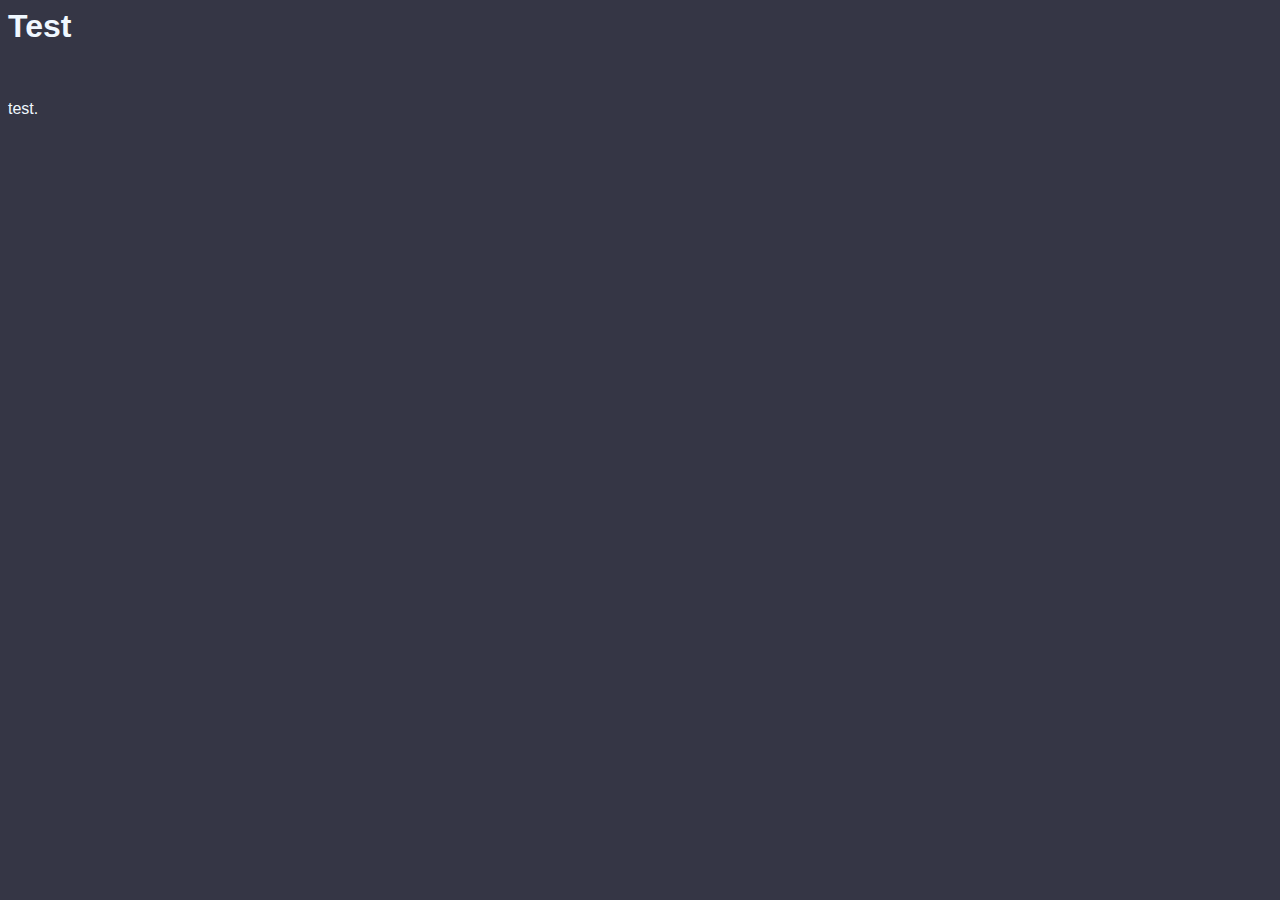
==== index.html @ 52a1ef15 "Merge pull request #1 from davetheblob/2023-09-12-intial-changes" ====
<html lang="en">
<head>
	<meta charset="utf-8">

	<title>Steven Armstrong</title>

	<meta name="description" content="There is a description for this page. You are looking for it, and so am I.">
	<meta name="author" content="Steven Armstrong">
	<link rel="stylesheet" href="styles.css">
</head>
<body>
	<h1>Test</h1>
    <br>
    <p>test.</p>
</body>
---- styles.css ----
body{
    background-color: #353645;
    color: aliceblue;
    font-family: Impact, Haettenschweiler, 'Arial Narrow Bold', sans-serif;
}
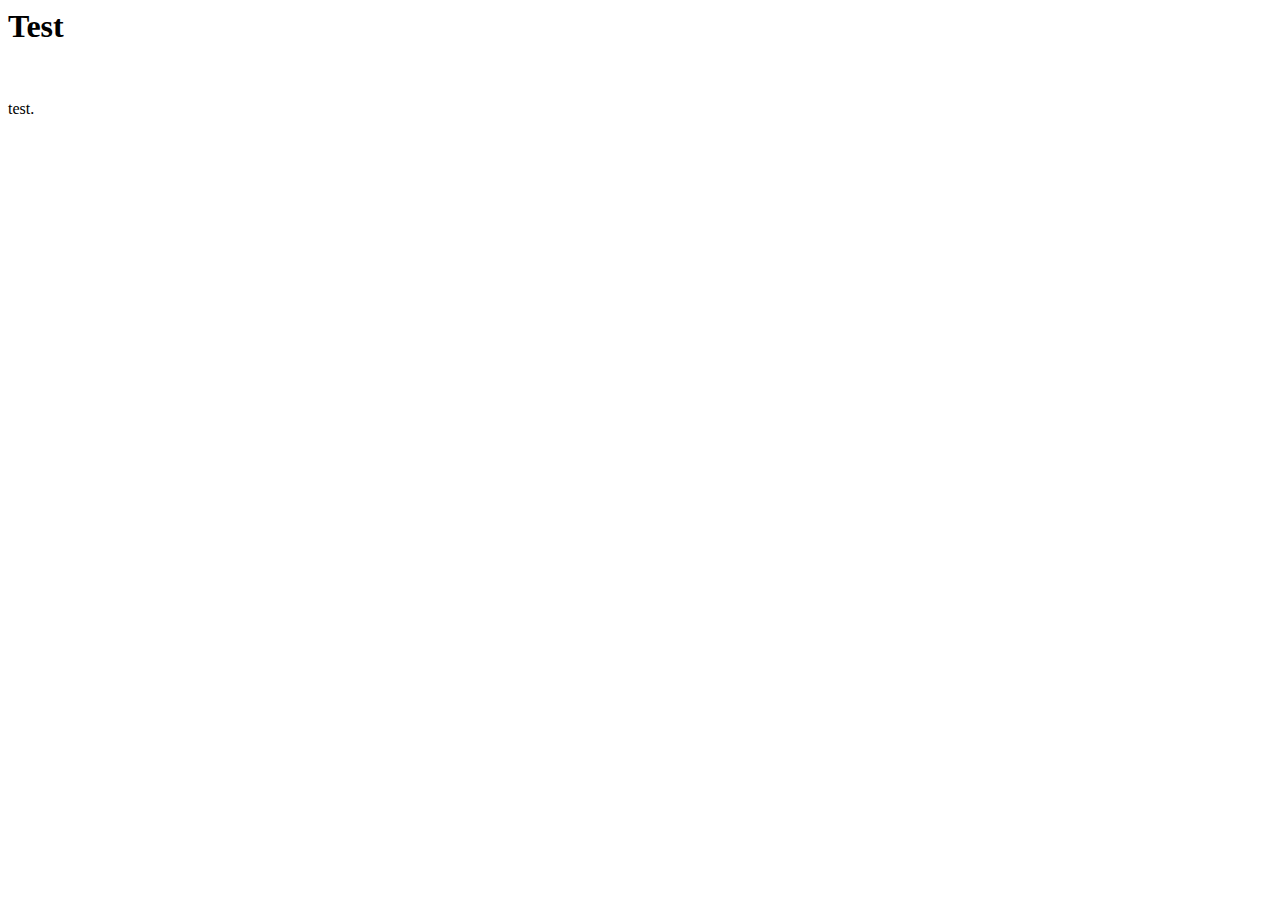
==== commit 97c412dc: "Update index.html" ====
--- a/index.html
+++ b/index.html
@@ -4,11 +4,17 @@
 
 	<title>Steven Armstrong</title>
 
+	<script src="https://ajax.googleapis.com/ajax/libs/jquery/3.7.0/jquery.min.js"></script>
+	<script>
+		$(function(){$("#homebar-include").load("homebar.html")});
+	</script>
+
 	<meta name="description" content="There is a description for this page. You are looking for it, and so am I.">
 	<meta name="author" content="Steven Armstrong">
-	<link rel="stylesheet" href="styles.css">
+	<link rel="stylesheet" href="homebar-styles.css">
 </head>
 <body>
+	<div id="homebar-include"></div>
 	<h1>Test</h1>
     <br>
     <p>test.</p>
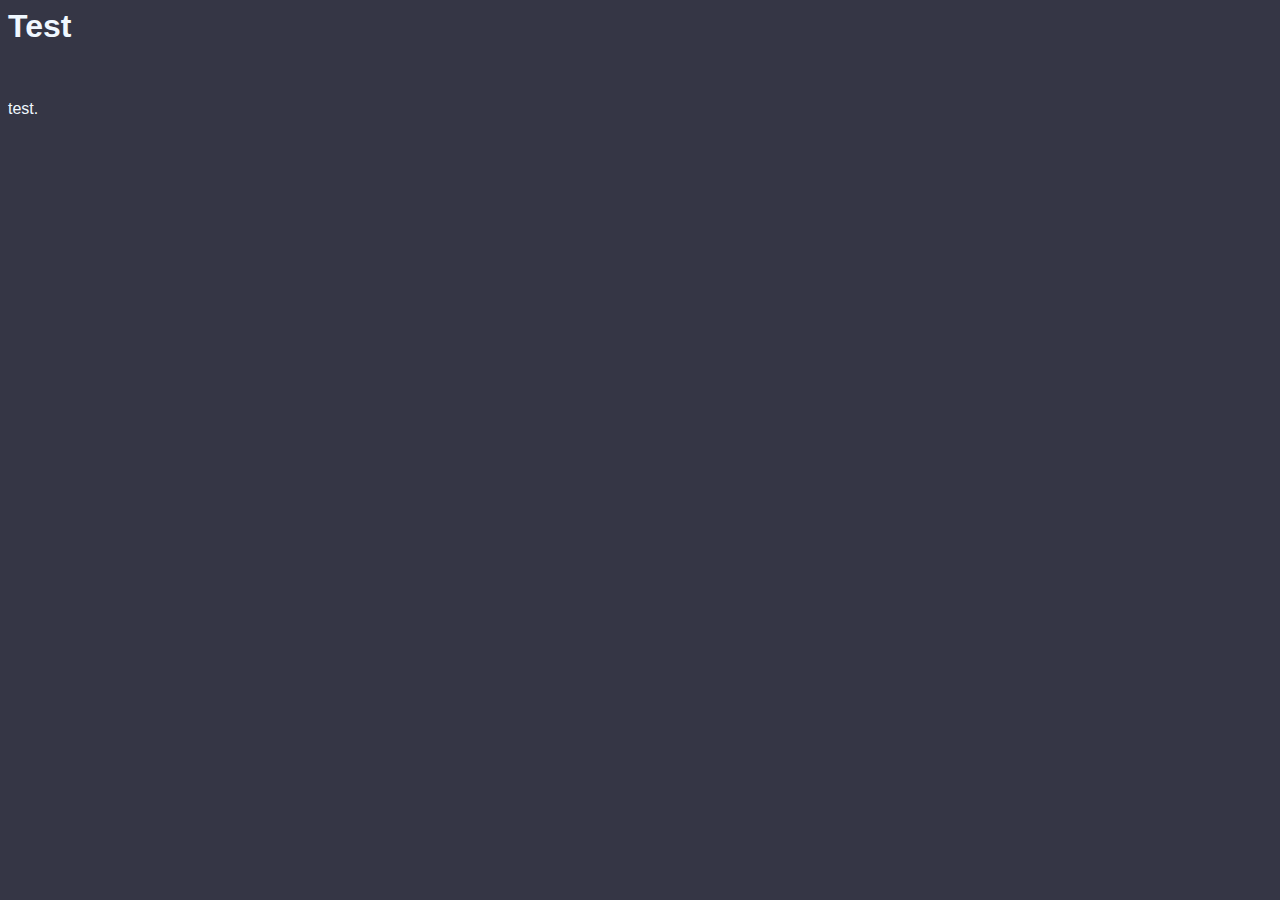
==== commit f524d527: "Update index.html" ====
--- a/index.html
+++ b/index.html
@@ -11,6 +11,7 @@
 
 	<meta name="description" content="There is a description for this page. You are looking for it, and so am I.">
 	<meta name="author" content="Steven Armstrong">
+	<link rel="stylesheet" href="styles.css">
 	<link rel="stylesheet" href="homebar-styles.css">
 </head>
 <body>
--- a/styles.css
+++ b/styles.css
@@ -0,0 +1,5 @@
+body{
+    background-color: #353645;
+    color: aliceblue;
+    font-family: Impact, Haettenschweiler, 'Arial Narrow Bold', sans-serif;
+}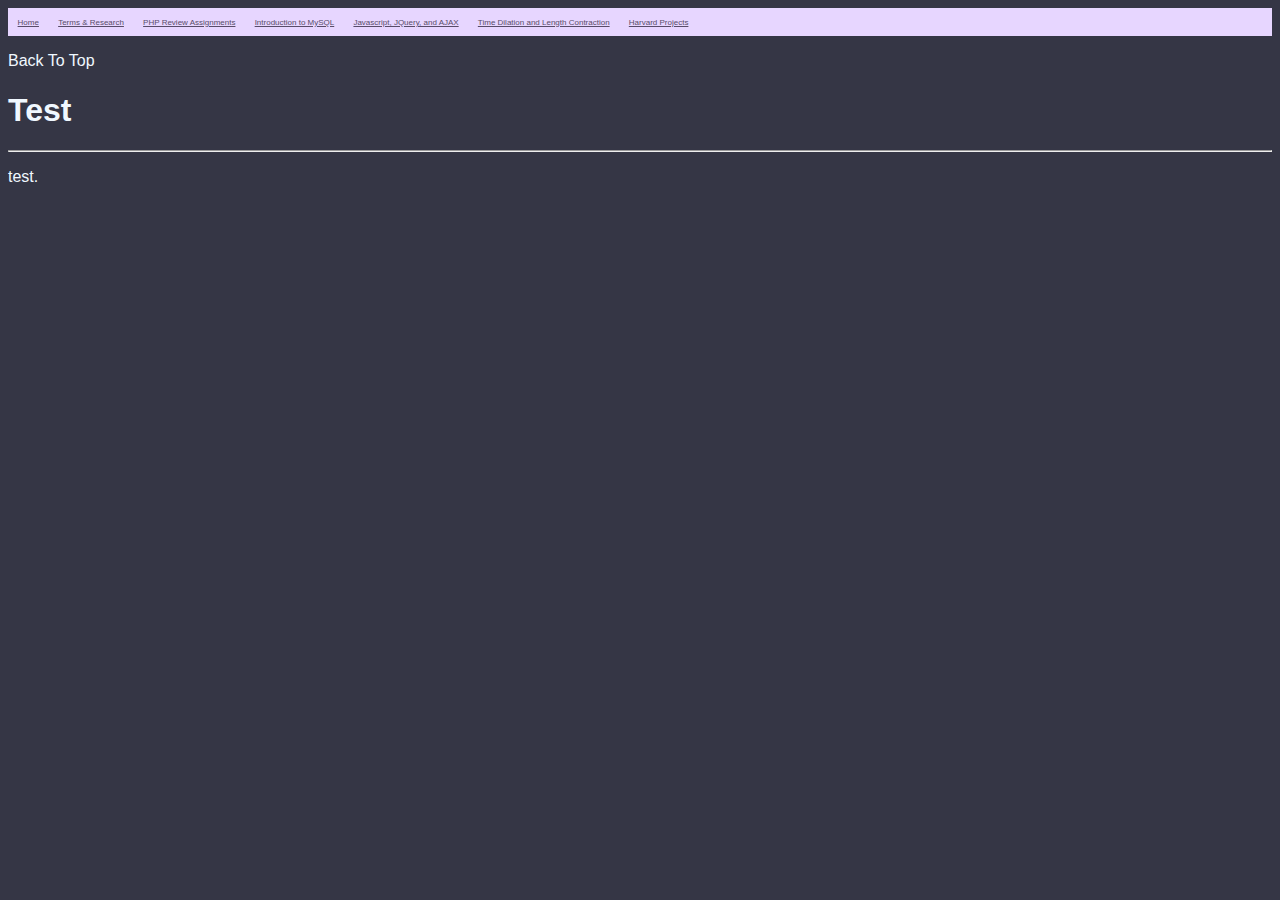
==== commit 7495a28d: "Merge pull request #5 from davetheblob/2023-09-13" ====
--- a/index.html
+++ b/index.html
@@ -17,6 +17,6 @@
 <body>
 	<div id="homebar-include"></div>
 	<h1>Test</h1>
-    <br>
+    <hr>
     <p>test.</p>
 </body>--- a/styles.css
+++ b/styles.css
@@ -1,5 +1,5 @@
 body{
     background-color: #353645;
     color: aliceblue;
-    font-family: Impact, Haettenschweiler, 'Arial Narrow Bold', sans-serif;
+    font-family: Verdana, Geneva, Tahoma, sans-serif;
 }--- a/homebar-styles.css
+++ b/homebar-styles.css
@@ -0,0 +1,68 @@
+.homebarHolder {
+    position: sticky;
+  }
+  .homeBar{
+    background-color:#E7D6FF;
+    list-style-type: none;
+    margin: 0;
+    padding: 0;
+    overflow: hidden;
+    font-size: 0.5em;
+  }
+  .homeBarItem {
+    float: left;
+    padding: 0;
+    background-color: #E7D6FF;
+  }
+  .homeBarItem:hover{
+    background-color: #FFE5FF;
+  }
+  .homebarItem a , .fallbtn {
+    display: inline-block;
+    padding: 0.75vw;
+    color: #584C68;
+  }
+  .nofall > a {
+    display: inline-block;
+    padding: 0.75vw;
+    color: #584C68;
+  }
+  .falldown {
+    display: inline-block;
+  }
+  .falldownContent {
+    display: none;
+    position:  absolute;
+    z-index: 1;
+  }
+  .falldownContent a{
+    display: block;
+    text-align: left;
+    padding: 0.75vw;
+    color: #584C68;
+  }
+  .falldown:hover .falldownContent {
+    display: block;
+    background-color: #FFE5FF;
+  }
+  .falldownContent > a:hover{
+    background-color: #edd5ed;
+  }
+  .searchBarHome {
+    float: right;
+    padding: none;
+    width: 25vw;
+    align-content: center;
+  }
+  .searchBarHomeStyle {
+    border: none;
+    padding:none;
+    align-self: center;
+  }
+  .searchImage {
+    align-self: center;
+    width: 1.6vw;
+  }
+  .smallText {
+    font-size: 0.5em;
+  }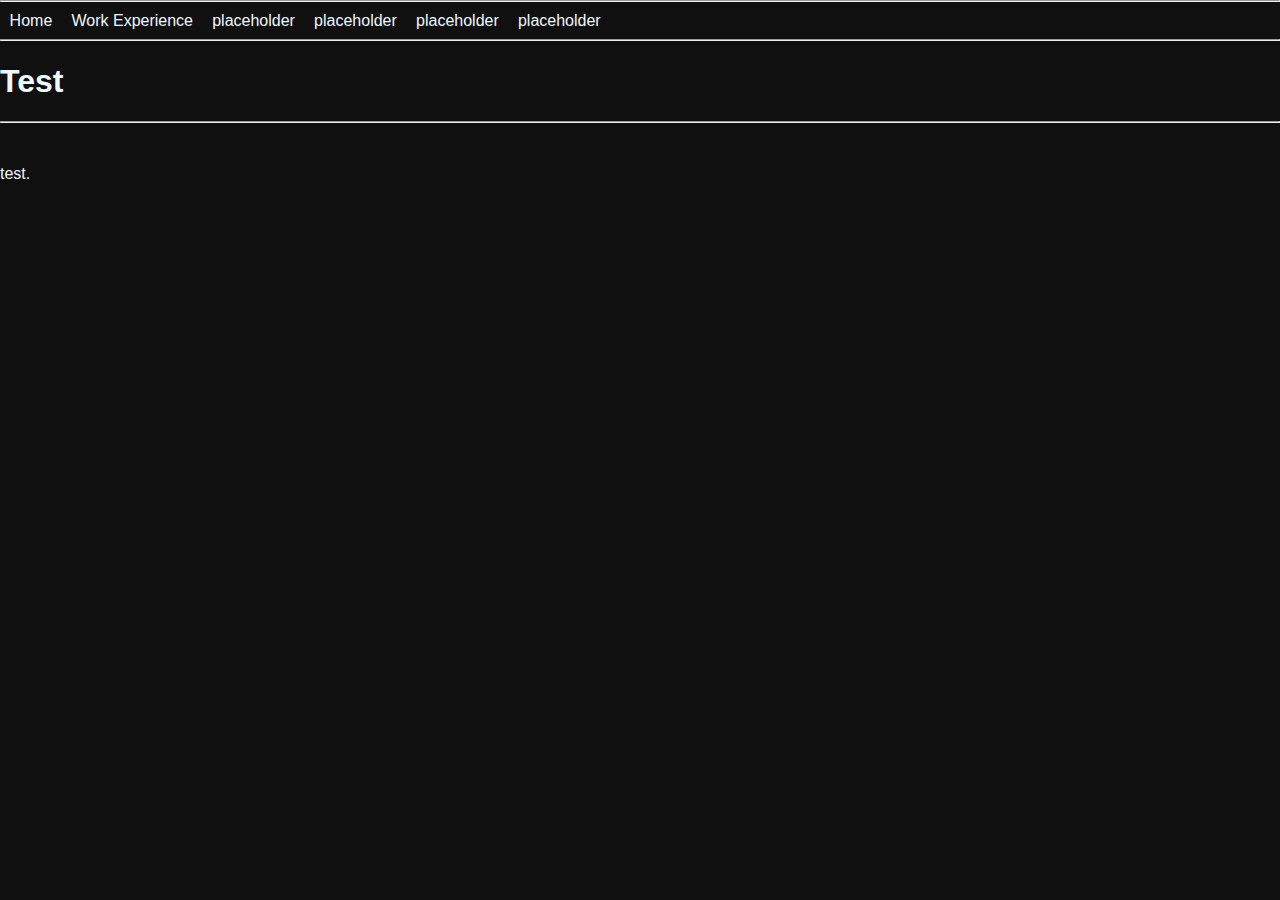
==== commit 4f586e26: "regorganise" ====
--- a/index.html
+++ b/index.html
@@ -6,17 +6,18 @@
 
 	<script src="https://ajax.googleapis.com/ajax/libs/jquery/3.7.0/jquery.min.js"></script>
 	<script>
-		$(function(){$("#homebar-include").load("homebar.html")});
+		$(function(){$("#homebar-include").load("/HTML/homebar.html")});
 	</script>
 
 	<meta name="description" content="There is a description for this page. You are looking for it, and so am I.">
 	<meta name="author" content="Steven Armstrong">
-	<link rel="stylesheet" href="styles.css">
-	<link rel="stylesheet" href="homebar-styles.css">
+	<link rel="stylesheet" href="/CSS/styles.css">
+	<link rel="stylesheet" href="/CSS/homebar-styles.css">
 </head>
 <body>
 	<div id="homebar-include"></div>
 	<h1>Test</h1>
     <hr>
+	<br>
     <p>test.</p>
 </body>--- a/CSS/styles.css
+++ b/CSS/styles.css
@@ -0,0 +1,18 @@
+body{
+    background-color: #101010;
+    color: aliceblue;
+    font-family: Verdana, Geneva, Tahoma, sans-serif;
+    margin: 0;
+}
+
+.flush-divide{
+    margin: 0;
+}
+
+a {
+    text-decoration: none;
+}
+
+a:visited {
+    color: aliceblue;
+}--- a/CSS/homebar-styles.css
+++ b/CSS/homebar-styles.css
@@ -0,0 +1,67 @@
+.homebarHolder {
+    position: sticky;
+  }
+  .homeBar{
+    background-color:#101010;
+    list-style-type: none;
+    margin: 0;
+    padding: 0;
+    overflow: hidden;
+  }
+  .homeBarItem {
+    float: left;
+    padding: 0;
+    background-color: #101010;
+  }
+  .homeBarItem:hover{
+    background-color: #2e2e2e;
+  }
+  .homebarItem a , .fallbtn {
+    display: inline-block;
+    padding: 0.75vw;
+    color: aliceblue;
+  }
+  .nofall > a {
+    display: inline-block;
+    padding: 0.75vw;
+    color: aliceblue;
+  }
+  .falldown {
+    display: inline-block;
+  }
+  .falldownContent {
+    display: none;
+    position:  absolute;
+    z-index: 1;
+  }
+  .falldownContent a{
+    display: block;
+    text-align: left;
+    padding: 0.75vw;
+    color: aliceblue;
+  }
+  .falldown:hover .falldownContent {
+    display: block;
+    background-color: #3e3e3e;
+  }
+  .falldownContent > a:hover{
+    background-color: #5e5e5e;
+  }
+  .searchBarHome {
+    float: right;
+    padding: none;
+    width: 25vw;
+    align-content: center;
+  }
+  .searchBarHomeStyle {
+    border: none;
+    padding:none;
+    align-self: center;
+  }
+  .searchImage {
+    align-self: center;
+    width: 1.6vw;
+  }
+  .smallText {
+    font-size: 0.5em;
+  }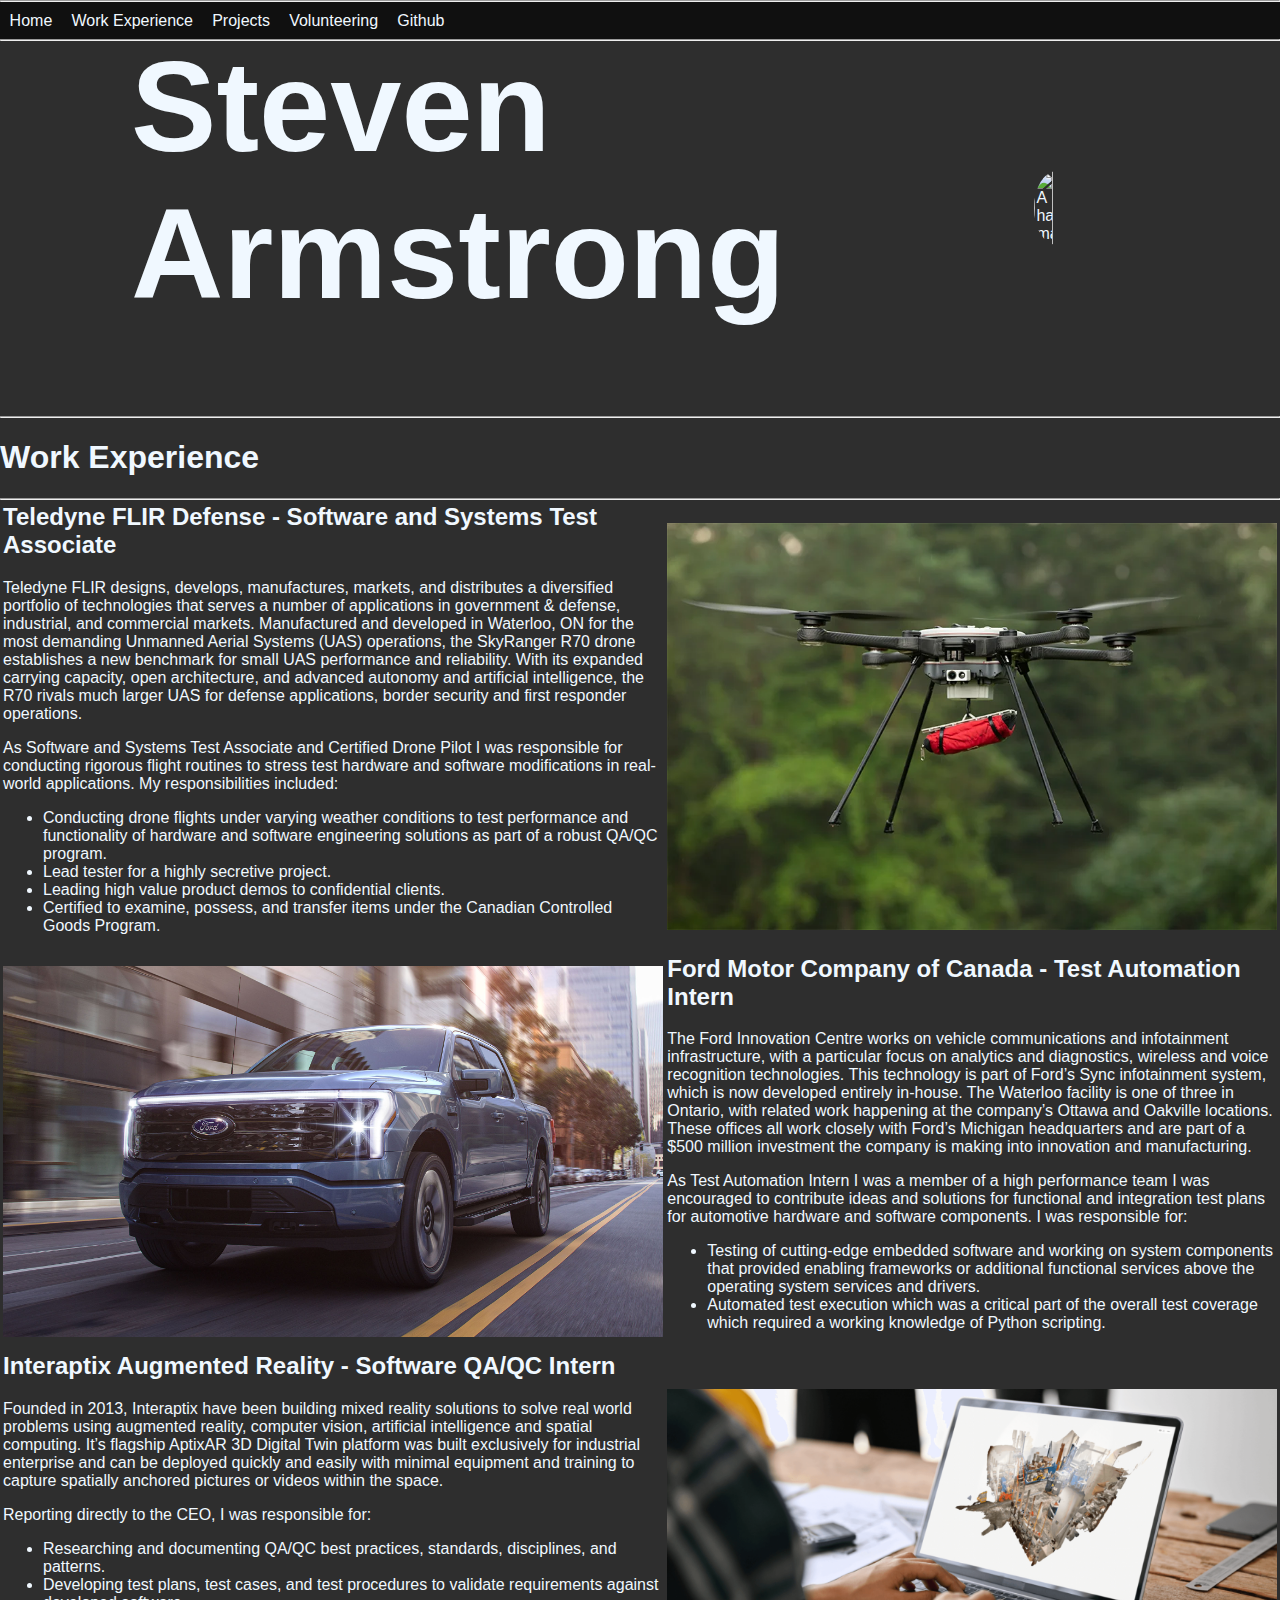
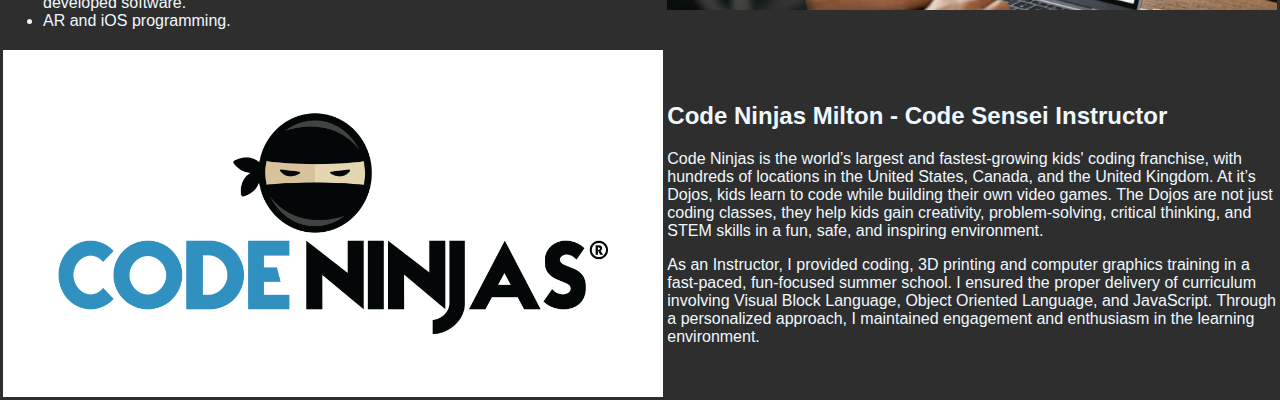
==== commit 5a72bdfd: "Merge pull request #13 from steven-arm/2023-09-15" ====
--- a/index.html
+++ b/index.html
@@ -13,11 +13,82 @@
 	<meta name="author" content="Steven Armstrong">
 	<link rel="stylesheet" href="/CSS/styles.css">
 	<link rel="stylesheet" href="/CSS/homebar-styles.css">
+	<link rel="icon" href="IMAGES/icons8-favicon-24.png">
 </head>
 <body>
 	<div id="homebar-include"></div>
-	<h1>Test</h1>
-    <hr>
-	<br>
-    <p>test.</p>
+	<table id="title-table">
+		<tr>
+			<td>
+				<h1 class="big-title">Steven Armstrong</h1>
+			</td>
+			<td>
+				<img src="IMAGES/Headshot_Image_01.jpg" alt="A handsome man" title="Steven Armstrong" id="headshot">
+			</td>
+		</tr>
+	</table>
+	<hr class="flush-divide">
+	<div id="work-experience">
+		<h1>Work Experience</h1>
+		<hr class="flush-divide">
+		<table>
+			<tr id="teledyne">
+				<td>
+					<h2>Teledyne FLIR Defense - Software and Systems Test Associate</h2>
+					<p>Teledyne FLIR designs, develops, manufactures, markets, and distributes a diversified portfolio of technologies that serves a number of applications in government & defense, industrial, and commercial markets. Manufactured and developed in Waterloo, ON for the most demanding Unmanned Aerial Systems (UAS) operations, the SkyRanger R70 drone establishes a new benchmark for small UAS performance and reliability. With its expanded carrying capacity, open architecture, and advanced autonomy and artificial intelligence, the R70 rivals much larger UAS for defense applications, border security and first responder operations.</p>
+					<p>As Software and Systems Test Associate and Certified Drone Pilot I was responsible for conducting rigorous flight routines to stress test hardware and software modifications in real-world applications. My responsibilities included:</p>
+					<ul>
+						<li>Conducting drone flights under varying weather conditions to test performance and functionality of hardware and software engineering solutions as part of a robust QA/QC program.</li>
+						<li>Lead tester for a highly secretive project.</li>
+						<li>Leading high value product demos to confidential clients.</li>
+						<li>Certified to examine, possess, and transfer items under the Canadian Controlled Goods Program.</li>
+					</ul>
+				</td>
+				<td>
+					<img src="IMAGES/skyrangerr70-ospreypayload.webp" alt="drone">
+				</td>
+			</tr>
+			
+			<tr id="ford">
+				<td>
+					<img src="IMAGES/10_16x9.jpg" alt="f150 electric">
+				</td>
+				<td>
+					<h2>Ford Motor Company of Canada - Test Automation Intern</h2>
+					<p>The Ford Innovation Centre works on vehicle communications and infotainment infrastructure, with a particular focus on analytics and diagnostics, wireless and voice recognition technologies. This technology is part of Ford’s Sync infotainment system, which is now developed entirely in-house. The Waterloo facility is one of three in Ontario, with related work happening at the company’s Ottawa and Oakville locations. These offices all work closely with Ford’s Michigan headquarters and are part of a $500 million investment the company is making into innovation and manufacturing.</p>
+					<p>As Test Automation Intern I was a member of a high performance team I was encouraged to contribute ideas and solutions for functional and integration test plans for automotive hardware and software components. I was responsible for:</p>
+					<ul>
+						<li>Testing of cutting-edge embedded software and working on system components that provided enabling frameworks or additional functional services above the operating system services and drivers.</li>
+						<li>Automated test execution which was a critical part of the overall test coverage which required a working knowledge of Python scripting.</li>
+					</ul>
+				</td>
+			</tr>
+			<tr id="interaptix">
+				<td>
+					<h2>Interaptix Augmented Reality - Software QA/QC Intern</h2>
+					<p>Founded in 2013, Interaptix have been building mixed reality solutions to solve real world problems using augmented reality, computer vision, artificial intelligence and spatial computing. It’s flagship AptixAR 3D Digital Twin platform was built exclusively for industrial enterprise and can be deployed quickly and easily with minimal equipment and training to capture spatially anchored pictures or videos within the space.</p>
+					<p>Reporting directly to the CEO, I was responsible for:</p>
+					<ul>
+						<li>Researching and documenting QA/QC best practices, standards, disciplines, and patterns.</li>
+						<li>Developing test plans, test cases, and test procedures to validate requirements against developed software.</li>
+						<li>AR and iOS programming.</li>
+					</ul>
+				</td>
+				<td>
+					<img src="IMAGES/interaptix.png" alt="interaptix">
+				</td>
+			</tr>
+			<tr id="codeninja">
+				<td>
+					<img src="IMAGES/cn-share.png" alt="code ninjas">
+				</td>
+				<td>
+					<h2>Code Ninjas Milton - Code Sensei Instructor</h2>
+					<p>Code Ninjas is the world’s largest and fastest-growing kids' coding franchise, with hundreds of locations in the United States, Canada, and the United Kingdom. At it’s Dojos, kids learn to code while building their own video games. The Dojos are not just coding classes, they help kids gain creativity, problem-solving, critical thinking, and STEM skills in a fun, safe, and inspiring environment.</p>
+					<p>As an Instructor, I provided coding, 3D printing and computer graphics training in a fast-paced, fun-focused summer school.  I ensured the proper delivery of curriculum involving Visual Block Language, Object Oriented Language, and JavaScript. Through a personalized approach, I maintained engagement and enthusiasm in the learning environment.</p>
+				</td>
+			</tr>
+		</table>
+	</div>
+	<div></div>
 </body>--- a/CSS/styles.css
+++ b/CSS/styles.css
@@ -1,8 +1,18 @@
 body{
-    background-color: #101010;
+    background-color: #2e2e2e;
     color: aliceblue;
     font-family: Verdana, Geneva, Tahoma, sans-serif;
     margin: 0;
+    animation: fadeIn ease 2s;
+    animation-iteration-count: 1;
+    animation-fill-mode: forwards;
+    margin-left: auto;
+    margin-right: auto;
+}
+
+@keyframes fadeIn {
+    0% {opacity: 0;}
+    100% {opacity: 1;}
 }
 
 .flush-divide{
@@ -15,4 +25,42 @@
 
 a:visited {
     color: aliceblue;
+}
+
+.big-title {
+    font-size:800%;
+    max-width: 50%;
+    margin-top: 30;
+    animation: fadeInLeft ease 4s;
+    animation-iteration-count: 1;
+    animation-fill-mode: forwards;
+}
+
+@keyframes fadeInLeft {
+    0% {
+        opacity: 0;
+        transform: translateX(-40px);
+    }
+    100% {
+        opacity: 1;
+        transform: translateX(0px);
+    }
+}
+
+#headshot{
+    border-radius: 50%;
+    width: 40%;
+    animation: fadeInLeft ease 4s;
+    animation-iteration-count: 1;
+    animation-fill-mode: forwards;
+}
+
+#title-table{
+    width: 80%;
+    margin-left: auto;
+    margin-right: auto;
+}
+
+td>img{
+    width: 100%;
 }--- a/CSS/homebar-styles.css
+++ b/CSS/homebar-styles.css
@@ -1,5 +1,8 @@
 .homebarHolder {
-    position: sticky;
+    position: fixed;
+    opacity: 100% ;
+    z-index: 20;
+    width: 100%;
   }
   .homeBar{
     background-color:#101010;
